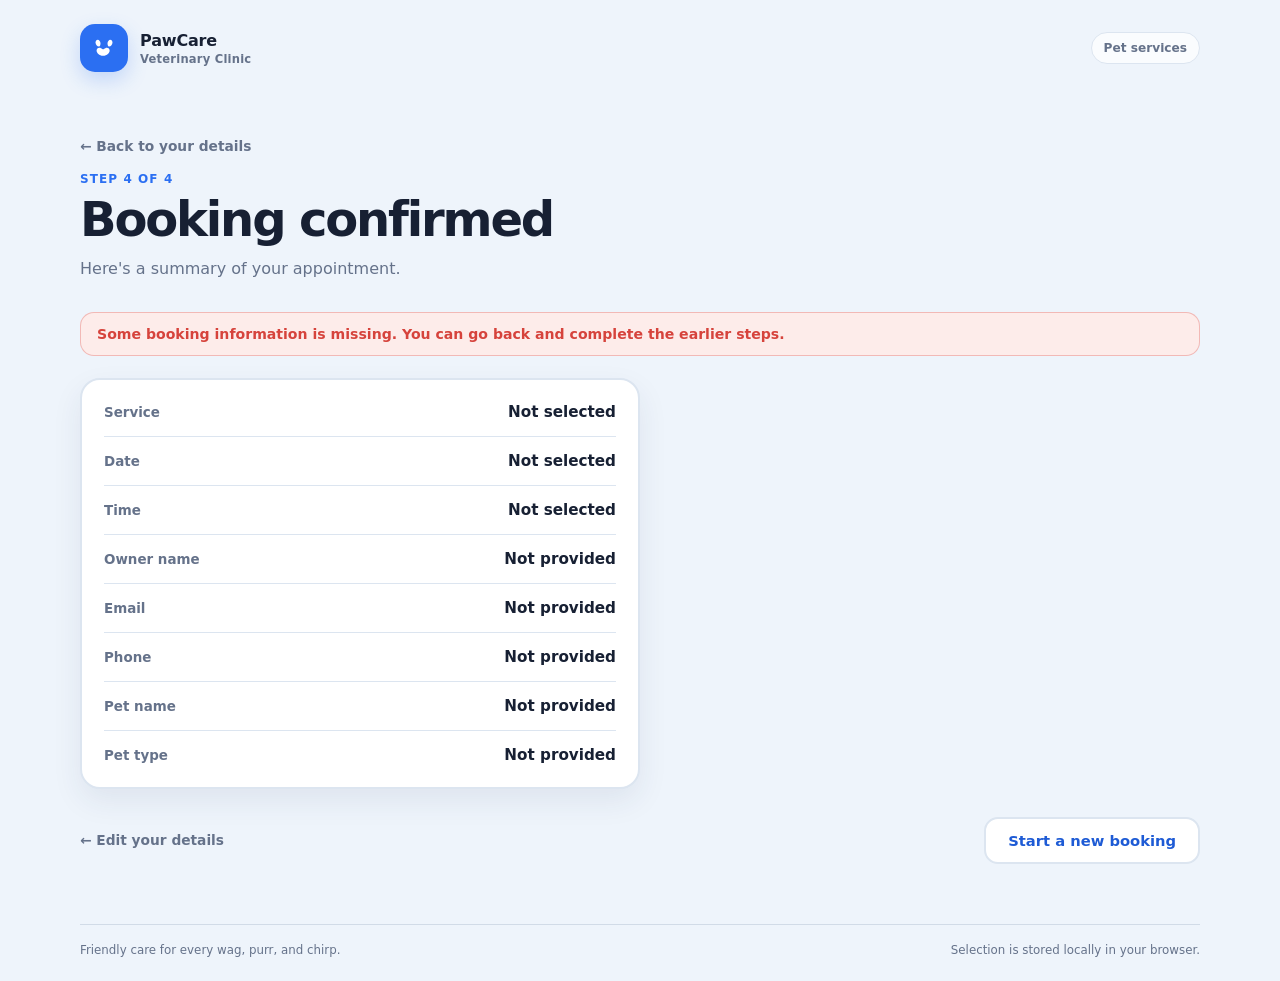
==== confirm.html @ f89bf4a4 "Add files via upload" ====
<!doctype html>
<html lang="en">
<head>
  <meta charset="utf-8">
  <meta name="viewport" content="width=device-width, initial-scale=1">
  <meta
    name="description"
    content="Review and confirm your pet clinic booking."
  >

  <title>PawCare Clinic — Booking Confirmation</title>

  <link rel="stylesheet" href="style.css">
  <script src="confirm.js" defer></script>
</head>

<body>
  <div class="app-shell">

    <header class="site-header">
      <a
        class="brand"
        href="index.html"
        aria-label="PawCare Clinic home"
      >
        <span class="brand-mark" aria-hidden="true">
          <svg viewBox="0 0 48 48" role="img">
            <path d="M15.5 21.5c-3.4 0-6-3.2-6-6.8 0-2.8 1.6-5 3.8-5s4.7 3.1 4.7 6.2c0 3.2-.9 5.6-2.5 5.6Z"/>
            <path d="M32.5 21.5c3.4 0 6-3.2 6-6.8 0-2.8-1.6-5-3.8-5S30 12.8 30 15.9c0 3.2.9 5.6 2.5 5.6Z"/>
            <path d="M11.3 28.1c0-2.4 2-4.6 4.7-4.6 2.1 0 3.4 1.1 5 2.2 1 .7 2 .7 3 0 1.6-1.1 2.9-2.2 5-2.2 2.7 0 4.7 2.2 4.7 4.6 0 4.1-4.3 9.2-11.2 9.2s-11.2-5.1-11.2-9.2Z"/>
          </svg>
        </span>

        <span>
          <strong>PawCare</strong>
          <small>Veterinary Clinic</small>
        </span>
      </a>

      <span class="header-badge">Pet services</span>
    </header>


    <main class="page-content">

      <div class="page-actions page-actions--top">
        <a class="back-link" href="details.html">← Back to your details</a>
      </div>

      <section
        class="intro"
        aria-labelledby="page-title"
      >
        <div>
          <p class="eyebrow">Step 4 of 4</p>

          <h1 id="page-title">
            Booking confirmed
          </h1>

          <p class="intro-copy" id="confirm-intro">
            Here's a summary of your appointment.
          </p>
        </div>
      </section>


      <div
        id="missing-data-notice"
        class="form-error"
        role="alert"
        hidden
      ></div>


      <section
        id="summary-card"
        class="summary-card"
        aria-label="Booking summary"
      ></section>


      <div class="page-actions">
        <a class="back-link" href="details.html">← Edit your details</a>

        <button
          type="button"
          id="start-over"
          class="continue-button continue-button--ghost"
        >
          Start a new booking
        </button>
      </div>

    </main>


    <footer class="site-footer">
      <span>
        Friendly care for every wag, purr, and chirp.
      </span>

      <span>
        Selection is stored locally in your browser.
      </span>
    </footer>

  </div>
</body>
</html>
---- style.css ----
:root {
  --page: #eef4fb;
  --surface: #ffffff;
  --surface-muted: #f7faff;

  --text: #172033;
  --text-muted: #65728a;

  --border: #dce5f0;

  --blue: #2b6ff2;
  --blue-dark: #1e5bd5;
  --blue-soft: #edf4ff;

  --shadow: 0 12px 30px rgba(32, 56, 91, 0.08);

  --focus: 0 0 0 4px rgba(43, 111, 242, 0.18);

  --danger: #d6433c;
  --danger-soft: #fdecea;
  --danger-border: rgba(214, 67, 60, 0.3);
}


* {
  box-sizing: border-box;
}


html {
  scroll-behavior: smooth;
}


body {
  margin: 0;
  min-height: 100vh;

  background: var(--page);
  color: var(--text);

  font-family:
    Inter,
    ui-sans-serif,
    system-ui,
    -apple-system,
    BlinkMacSystemFont,
    "Segoe UI",
    sans-serif;
}


button,
a {
  font: inherit;
}


button {
  -webkit-tap-highlight-color: transparent;
}


.app-shell {
  min-height: 100vh;

  display: flex;
  flex-direction: column;
}


.site-header {
  width: min(1120px, calc(100% - 32px));

  margin: 0 auto;
  padding: 24px 0;

  display: flex;
  align-items: center;
  justify-content: space-between;

  gap: 18px;
}


.brand {
  display: inline-flex;
  align-items: center;

  gap: 12px;

  color: inherit;
  text-decoration: none;
}


.brand-mark {
  width: 48px;
  height: 48px;

  display: grid;
  place-items: center;

  background: var(--blue);

  border-radius: 15px;

  box-shadow:
    0 8px 20px rgba(43, 111, 242, 0.22);
}


.brand-mark svg {
  width: 28px;
  height: 28px;

  fill: #fff;
}


.brand strong,
.brand small {
  display: block;
}


.brand strong {
  font-size: 1rem;
  letter-spacing: -0.01em;
}


.brand small {
  margin-top: 2px;

  color: var(--text-muted);

  font-size: 0.72rem;
  font-weight: 600;

  letter-spacing: 0.02em;
}


.header-badge {
  padding: 8px 12px;

  border: 1px solid var(--border);
  border-radius: 999px;

  background: rgba(255, 255, 255, 0.72);

  color: var(--text-muted);

  font-size: 0.76rem;
  font-weight: 700;
}


.page-content {
  width: min(1120px, calc(100% - 32px));

  margin: 0 auto;
  padding: 42px 0 60px;

  flex: 1;
}


.intro {
  display: flex;
  align-items: end;
  justify-content: space-between;

  gap: 28px;

  margin-bottom: 30px;
}


.eyebrow {
  margin: 0 0 8px;

  color: var(--blue);

  font-size: 0.75rem;
  font-weight: 800;

  letter-spacing: 0.09em;
  text-transform: uppercase;
}


h1 {
  margin: 0;

  font-size: clamp(2rem, 4vw, 3rem);

  line-height: 1.05;

  letter-spacing: -0.045em;
}


.intro-copy {
  max-width: 620px;

  margin: 12px 0 0;

  color: var(--text-muted);

  font-size: 1rem;

  line-height: 1.6;
}


.selection-note {
  flex: 0 0 auto;

  display: inline-flex;
  align-items: center;

  gap: 9px;

  padding: 10px 13px;

  border: 1px solid var(--border);
  border-radius: 999px;

  background: var(--surface);

  color: var(--text-muted);

  font-size: 0.78rem;
  font-weight: 700;

  box-shadow:
    0 6px 18px rgba(32, 56, 91, 0.05);
}


.selection-dot {
  width: 8px;
  height: 8px;

  border-radius: 50%;

  background: #a7b3c6;
}


.selection-note.is-selected {
  color: var(--blue-dark);

  border-color:
    rgba(43, 111, 242, 0.25);

  background: var(--blue-soft);
}


.selection-note.is-selected .selection-dot {
  background: var(--blue);
}


.service-grid {
  display: grid;

  grid-template-columns:
    repeat(3, minmax(0, 1fr));

  gap: 18px;
}


.service-card {
  width: 100%;
  min-height: 220px;

  padding: 22px;

  border: 2px solid var(--border);
  border-radius: 20px;

  background: var(--surface);
  color: inherit;

  text-align: left;

  cursor: pointer;

  box-shadow: var(--shadow);

  transition:
    transform 160ms ease,
    border-color 160ms ease,
    box-shadow 160ms ease,
    background 160ms ease;

  display: flex;
  flex-direction: column;
}


.service-card:hover {
  transform: translateY(-3px);

  border-color: #b9cbe5;

  box-shadow:
    0 16px 34px rgba(32, 56, 91, 0.12);
}


.service-card:focus-visible {
  outline: none;

  box-shadow:
    var(--focus),
    var(--shadow);
}


.service-card[aria-selected="true"] {
  border-color: var(--blue);

  background: #fbfdff;

  box-shadow:
    0 14px 32px rgba(43, 111, 242, 0.16);
}


/* ===== FIXED ICON BOX =====
   The icon set is mixed: some are plain line-glyphs with lots of
   built-in transparent padding, others are full-color images that
   already have their own background shape baked in. A single
   crop/zoom value breaks one group or the other.

   The reliable, consistent fix for a MIXED icon set is to stop
   trying to crop and instead just let every icon scale to fit
   fully inside a uniform box (object-fit: contain). This guarantees:
   - nothing ever overflows the box or the card, no matter how big
     the source image is, even if it has inline width/height
     attributes (the !important rules below override those)
   - every icon ends up the same visual size/box, so the grid looks
     consistent even though the source art varies */

.service-icon {
  width: 64px;
  height: 64px;

  display: flex;
  align-items: center;
  justify-content: center;

  border-radius: 16px;

  background: var(--blue-soft);

  overflow: hidden;
  flex-shrink: 0;
}


.service-icon img,
.service-icon svg {
  max-width: 100% !important;
  max-height: 100% !important;
  width: auto !important;
  height: auto !important;

  object-fit: contain;

  display: block;
}


/* CATCH-ALL: some icons (seen circled: Grooming, Flea & Tick,
   Microchipping) are showing up bigger / unframed / with sharp
   corners, which means those particular <img> tags are likely NOT
   sitting inside the same ".service-icon" wrapper div as the
   working ones (Vaccination, Wellness Check, Dental Care) — so the
   box rules above never reach them. This rule forces the exact
   same box, corners and sizing onto ANY image found directly
   inside a .service-card, even without the .service-icon wrapper,
   as a safety net. */

.service-card > img,
.service-card > svg {
  width: 64px !important;
  height: 64px !important;

  border-radius: 16px;

  background: var(--blue-soft);

  object-fit: cover;

  display: block;

  flex-shrink: 0;
}

/* ===== END FIXED ICON BOX ===== */


.service-card h2 {
  margin: 20px 0 7px;

  font-size: 1.1rem;

  letter-spacing: -0.02em;
}


.service-card p {
  margin: 0;

  color: var(--text-muted);

  font-size: 0.88rem;

  line-height: 1.55;
}


.service-meta {
  margin-top: auto;
  padding-top: 18px;

  display: flex;
  align-items: center;
  justify-content: space-between;

  gap: 12px;
}


.service-price {
  font-size: 1.02rem;

  font-weight: 800;

  color: var(--text);
}


.select-label {
  color: var(--blue-dark);

  font-size: 0.74rem;
  font-weight: 800;

  opacity: 0;

  transform: translateY(3px);

  transition:
    opacity 160ms ease,
    transform 160ms ease;
}


.service-card:hover .select-label,
.service-card:focus-visible .select-label,
.service-card[aria-selected="true"] .select-label {
  opacity: 1;

  transform: translateY(0);
}


.site-footer {
  width: min(1120px, calc(100% - 32px));

  margin: 0 auto;

  padding: 18px 0 24px;

  border-top:
    1px solid rgba(160, 176, 198, 0.38);

  display: flex;
  justify-content: space-between;

  gap: 16px;

  color: var(--text-muted);

  font-size: 0.74rem;
}


@media (max-width: 920px) {
  .service-grid {
    grid-template-columns:
      repeat(2, minmax(0, 1fr));
  }
}


@media (max-width: 680px) {

  .site-header {
    padding: 18px 0;
  }


  .header-badge {
    display: none;
  }


  .page-content {
    padding: 26px 0 42px;
  }


  .intro {
    align-items: flex-start;

    flex-direction: column;

    margin-bottom: 22px;
  }


  .selection-note {
    align-self: flex-start;
  }


  .service-grid {
    grid-template-columns: 1fr;

    gap: 14px;
  }


  .service-card {
    min-height: 0;

    padding: 19px;
  }


  .site-footer {
    flex-direction: column;
  }
}


/* ============================================================
   PAGE ACTIONS / CONTINUE BUTTON
   Shared between index.html (link to date.html) and date.html
   (button that validates + saves the date & time selection).
   ============================================================ */

.page-actions {
  margin-top: 28px;

  display: flex;
  align-items: center;
  justify-content: space-between;

  gap: 14px;
}


.continue-button {
  display: inline-flex;
  align-items: center;

  gap: 8px;

  margin-left: auto;
  padding: 13px 22px;

  border: none;
  border-radius: 14px;

  background: var(--blue);
  color: #fff;

  font-size: 0.92rem;
  font-weight: 800;

  text-decoration: none;
  cursor: pointer;

  box-shadow: 0 10px 24px rgba(43, 111, 242, 0.25);

  transition:
    transform 160ms ease,
    box-shadow 160ms ease,
    background 160ms ease,
    opacity 160ms ease;
}


.continue-button:hover {
  transform: translateY(-2px);

  background: var(--blue-dark);

  box-shadow: 0 14px 28px rgba(43, 111, 242, 0.3);
}


.continue-button:focus-visible {
  outline: none;

  box-shadow:
    var(--focus),
    0 10px 24px rgba(43, 111, 242, 0.25);
}


.continue-button.is-disabled {
  pointer-events: none;

  cursor: not-allowed;

  background: #b9c3d6;

  box-shadow: none;
}


.back-link {
  color: var(--text-muted);

  font-size: 0.86rem;
  font-weight: 700;

  text-decoration: none;
}


.back-link:hover {
  color: var(--blue-dark);

  text-decoration: underline;
}


.back-link:focus-visible {
  outline: none;

  box-shadow: var(--focus);

  border-radius: 6px;
}


/* ============================================================
   DATE & TIME PICKER PAGE
   ============================================================ */

.form-error {
  margin-bottom: 22px;
  padding: 13px 16px;

  border: 1px solid var(--danger-border);
  border-radius: 14px;

  background: var(--danger-soft);
  color: var(--danger);

  font-size: 0.88rem;
  font-weight: 700;
}


.picker-layout {
  display: grid;

  grid-template-columns: minmax(0, 1fr) minmax(0, 1fr);

  gap: 20px;

  align-items: start;
}


.picker-panel {
  padding: 22px;

  border: 2px solid var(--border);
  border-radius: 20px;

  background: var(--surface);

  box-shadow: var(--shadow);
}


.panel-title {
  margin: 0 0 16px;

  font-size: 1rem;

  letter-spacing: -0.01em;
}


.calendar-host {
  display: flex;
  justify-content: center;
}


/* Pikaday theme overrides to match the PawCare palette */

.pika-single {
  border: none;
  box-shadow: none;

  background: transparent;

  font-family: inherit;

  width: 100%;
}


.pika-lendar {
  width: 100%;

  float: none;
}


.pika-title {
  margin-bottom: 6px;
}


.pika-title select {
  font-family: inherit;
}


.pika-label {
  background: var(--surface);

  font-weight: 800;
}


.pika-prev,
.pika-next {
  border-radius: 10px;

  opacity: 0.8;
}


.pika-prev:hover,
.pika-next:hover {
  background: var(--blue-soft);

  opacity: 1;
}


.pika-table th {
  color: var(--text-muted);

  font-size: 0.68rem;
  font-weight: 800;

  text-transform: uppercase;

  letter-spacing: 0.03em;
}


.pika-button {
  border-radius: 10px;

  background: transparent;
  color: var(--text);

  font-family: inherit;
  font-weight: 600;

  text-align: center;

  box-shadow: none;
}


.pika-button:hover {
  background: var(--blue-soft) !important;
  color: var(--blue-dark) !important;

  box-shadow: none !important;

  border-radius: 10px;
}


.pika-table td.is-today .pika-button {
  color: var(--blue);
  font-weight: 800;
}


.pika-table td.is-selected .pika-button {
  background: var(--blue) !important;
  color: #fff !important;

  box-shadow: 0 6px 14px rgba(43, 111, 242, 0.3) !important;
}


.pika-table td.is-disabled .pika-button {
  color: #c3cbdb;

  cursor: not-allowed;
}


.pika-table td.is-outside-current-month .pika-button {
  color: #d7deea;
}


.time-slot-grid {
  display: flex;
  flex-wrap: wrap;

  gap: 10px;
}


.time-slot {
  padding: 12px 18px;

  border: 2px solid var(--border);
  border-radius: 12px;

  background: var(--surface-muted);
  color: var(--text);

  font-size: 0.92rem;
  font-weight: 700;

  cursor: pointer;

  transition:
    transform 140ms ease,
    border-color 140ms ease,
    background 140ms ease,
    color 140ms ease,
    box-shadow 140ms ease;
}


.time-slot:hover {
  transform: translateY(-2px);

  border-color: #b9cbe5;
}


.time-slot:focus-visible {
  outline: none;

  box-shadow: var(--focus);
}


.time-slot.is-selected {
  border-color: var(--blue);

  background: var(--blue);
  color: #fff;

  box-shadow: 0 10px 20px rgba(43, 111, 242, 0.25);
}


.time-slot.is-disabled {
  opacity: 0.5;

  cursor: not-allowed;
}


.page-actions--top {
  justify-content: flex-start;

  margin-top: 0;
  margin-bottom: 18px;
}


/* ============================================================
   CUSTOMER DETAILS FORM
   ============================================================ */

.detail-form {
  display: flex;
  flex-direction: column;

  gap: 20px;

  max-width: 560px;
}


.form-field {
  display: flex;
  flex-direction: column;

  gap: 7px;
}


.form-field label {
  font-size: 0.88rem;
  font-weight: 700;

  color: var(--text);
}


.required-mark {
  color: var(--danger);

  margin-left: 2px;
}


.form-field input,
.form-field select {
  width: 100%;

  padding: 12px 14px;

  border: 2px solid var(--border);
  border-radius: 12px;

  background: var(--surface);
  color: var(--text);

  font: inherit;
  font-size: 0.95rem;

  transition:
    border-color 140ms ease,
    box-shadow 140ms ease;
}


.form-field input::placeholder {
  color: #a7b3c6;
}


.form-field input:hover,
.form-field select:hover {
  border-color: #b9cbe5;
}


.form-field input:focus-visible,
.form-field select:focus-visible {
  outline: none;

  border-color: var(--blue);

  box-shadow: var(--focus);
}


.form-field input.is-invalid,
.form-field select.is-invalid {
  border-color: var(--danger);
}


.form-field input.is-invalid:focus-visible,
.form-field select.is-invalid:focus-visible {
  box-shadow: 0 0 0 4px rgba(214, 67, 60, 0.16);
}


.field-error {
  min-height: 1.1em;
  margin: 0;

  color: var(--danger);

  font-size: 0.8rem;
  font-weight: 700;
}


/* ============================================================
   CONFIRMATION PAGE
   ============================================================ */

.summary-card {
  max-width: 560px;
  padding: 8px 22px;

  border: 2px solid var(--border);
  border-radius: 20px;

  background: var(--surface);

  box-shadow: var(--shadow);
}


.summary-row {
  display: flex;
  align-items: baseline;
  justify-content: space-between;

  gap: 16px;

  padding: 15px 0;
}


.summary-row + .summary-row {
  border-top: 1px solid var(--border);
}


.summary-label {
  color: var(--text-muted);

  font-size: 0.84rem;
  font-weight: 700;
}


.summary-value {
  color: var(--text);

  font-size: 0.95rem;
  font-weight: 800;

  text-align: right;
}


.continue-button--ghost {
  background: var(--surface);
  color: var(--blue-dark);

  border: 2px solid var(--border);

  box-shadow: none;
}


.continue-button--ghost:hover {
  background: var(--blue-soft);
  color: var(--blue-dark);

  box-shadow: none;
}


@media (max-width: 760px) {

  .picker-layout {
    grid-template-columns: 1fr;
  }


  .page-actions {
    flex-direction: column-reverse;

    align-items: stretch;
  }


  .continue-button {
    margin-left: 0;

    justify-content: center;
  }


  .detail-form {
    max-width: none;
  }


  .summary-card {
    max-width: none;
  }


  .summary-row {
    flex-direction: column;

    gap: 4px;
  }


  .summary-value {
    text-align: left;
  }
}


@media (prefers-reduced-motion: reduce) {

  html {
    scroll-behavior: auto;
  }


  *,
  *::before,
  *::after {
    transition: none !important;
  }
}
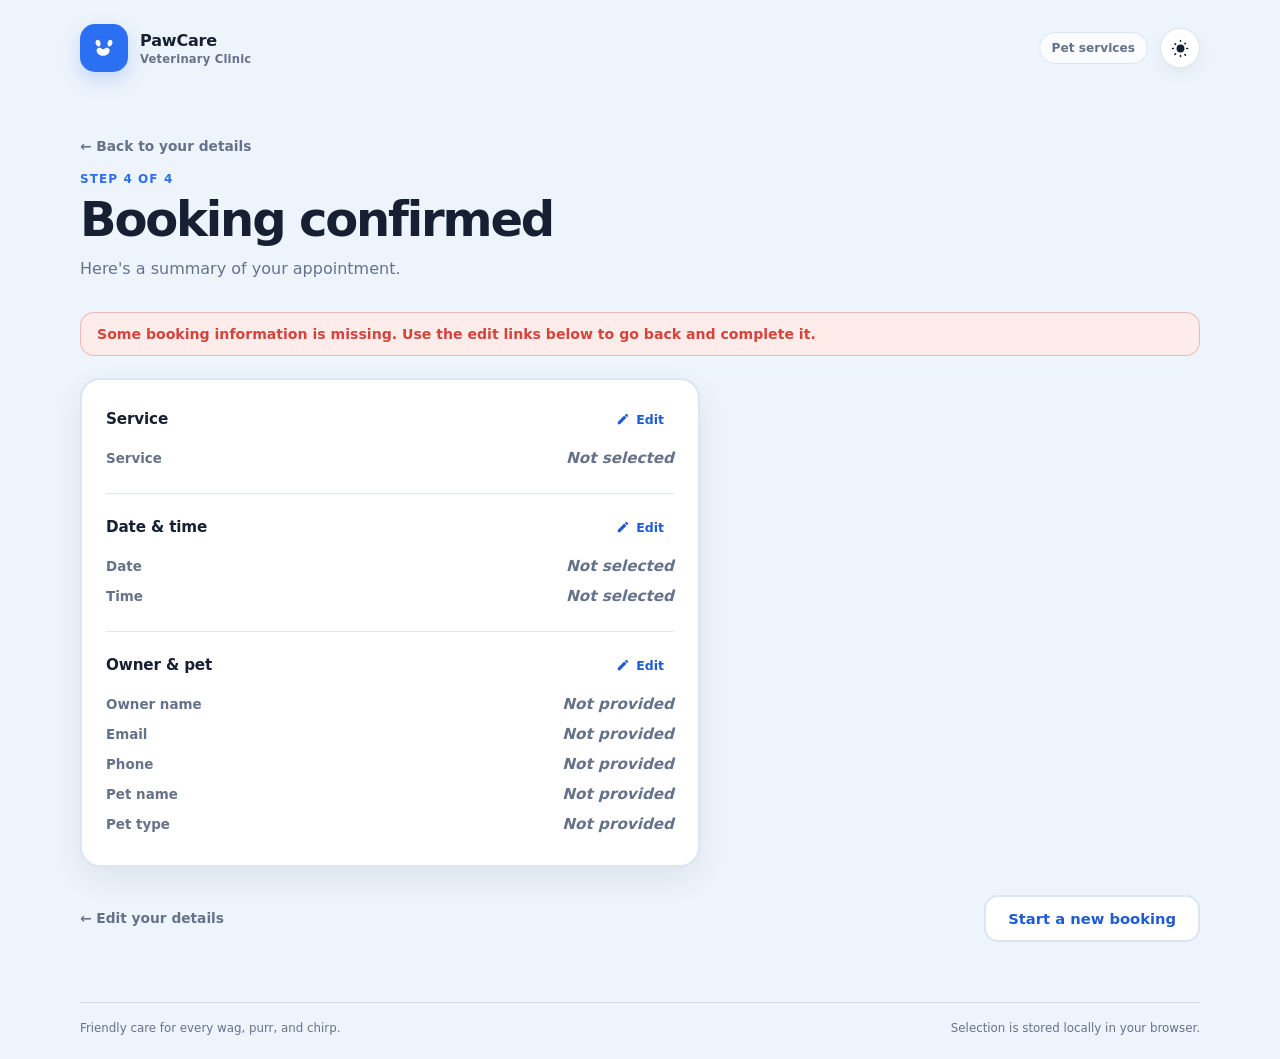
==== commit 7ec81b0d: "Add files via upload" ====
--- a/confirm.html
+++ b/confirm.html
@@ -2,6 +2,23 @@
 <html lang="en">
 <head>
   <meta charset="utf-8">
+
+  <script>
+    (function () {
+      try {
+        var stored = localStorage.getItem("pawcare.theme");
+        if (stored === "dark" || stored === "light") {
+          document.documentElement.setAttribute("data-theme", stored);
+        } else if (
+          window.matchMedia &&
+          window.matchMedia("(prefers-color-scheme: dark)").matches
+        ) {
+          document.documentElement.setAttribute("data-theme", "dark");
+        }
+      } catch (e) {}
+    })();
+  </script>
+
   <meta name="viewport" content="width=device-width, initial-scale=1">
   <meta
     name="description"
@@ -11,6 +28,7 @@
   <title>PawCare Clinic — Booking Confirmation</title>
 
   <link rel="stylesheet" href="style.css">
+  <script src="theme.js" defer></script>
   <script src="confirm.js" defer></script>
 </head>
 
@@ -37,7 +55,25 @@
         </span>
       </a>
 
-      <span class="header-badge">Pet services</span>
+      <div class="header-actions">
+        <span class="header-badge">Pet services</span>
+
+        <button
+          type="button"
+          id="theme-toggle"
+          class="theme-toggle"
+          aria-pressed="false"
+          aria-label="Switch to dark mode"
+        >
+          <svg class="icon-sun" viewBox="0 0 24 24" aria-hidden="true">
+            <path d="M12 4a1 1 0 0 1 1-1V2a1 1 0 1 0-2 0v1a1 1 0 0 1 1 1Zm0 16a1 1 0 0 0-1 1v1a1 1 0 1 0 2 0v-1a1 1 0 0 0-1-1Zm10-8a1 1 0 0 0-1-1h-1a1 1 0 1 0 0 2h1a1 1 0 0 0 1-1ZM4 12a1 1 0 0 0-1-1H2a1 1 0 1 0 0 2h1a1 1 0 0 0 1-1Zm14.95-7.364a1 1 0 0 0-1.414 0l-.707.707a1 1 0 1 0 1.414 1.414l.707-.707a1 1 0 0 0 0-1.414ZM6.465 17.95a1 1 0 0 0-1.414 0l-.707.707a1 1 0 1 0 1.414 1.414l.707-.707a1 1 0 0 0 0-1.414Zm12.485 1.707-.707-.707a1 1 0 1 0-1.414 1.414l.707.707a1 1 0 0 0 1.414-1.414ZM6.465 6.05 5.757 5.343a1 1 0 1 0-1.414 1.414l.707.707A1 1 0 1 0 6.465 6.05ZM12 7a5 5 0 1 0 0 10 5 5 0 0 0 0-10Z"/>
+          </svg>
+
+          <svg class="icon-moon" viewBox="0 0 24 24" aria-hidden="true">
+            <path d="M21.64 13a9 9 0 1 1-10.63-10.63 1 1 0 0 1 1.11 1.4A7 7 0 1 0 20.24 11.9a1 1 0 0 1 1.4 1.1Z"/>
+          </svg>
+        </button>
+      </div>
     </header>
 
 
--- a/style.css
+++ b/style.css
@@ -19,6 +19,73 @@
   --danger: #d6433c;
   --danger-soft: #fdecea;
   --danger-border: rgba(214, 67, 60, 0.3);
+}
+
+
+/* ============================================================
+   DARK MODE
+   Every component in this file is built on the custom properties
+   above, so overriding them for [data-theme="dark"] re-themes the
+   whole site without touching individual component rules. The
+   theme attribute is set on <html> by theme.js (and, before that,
+   by a tiny inline script in <head> on each page, to avoid a
+   flash of the light theme while the page loads).
+   ============================================================ */
+
+:root[data-theme="dark"] {
+  --page: #0e1424;
+  --surface: #171f34;
+  --surface-muted: #1c2640;
+
+  --text: #edf1fb;
+  --text-muted: #9aa5c4;
+
+  --border: #2b3656;
+
+  --blue: #5b8dff;
+  --blue-dark: #89acff;
+  --blue-soft: #1e2a4d;
+
+  --shadow: 0 12px 30px rgba(0, 0, 0, 0.45);
+
+  --focus: 0 0 0 4px rgba(91, 141, 255, 0.35);
+
+  --danger: #ff7a73;
+  --danger-soft: #3a2026;
+  --danger-border: rgba(255, 122, 115, 0.35);
+}
+
+
+:root[data-theme="dark"] .selection-dot {
+  background: #4b578a;
+}
+
+
+:root[data-theme="dark"] .form-field input::placeholder {
+  color: #6b7696;
+}
+
+
+:root[data-theme="dark"] .continue-button.is-disabled {
+  background: #3a4566;
+  color: #8993b5;
+}
+
+
+:root[data-theme="dark"] .pika-table td.is-disabled .pika-button {
+  color: #4b5678;
+}
+
+
+:root[data-theme="dark"] .pika-table td.is-outside-current-month .pika-button {
+  color: #39456a;
+}
+
+
+body {
+  transition:
+    background-color 180ms ease,
+    color 180ms ease;
 }
 
 
@@ -142,6 +209,14 @@
 }
 
 
+.header-actions {
+  display: flex;
+  align-items: center;
+
+  gap: 12px;
+}
+
+
 .header-badge {
   padding: 8px 12px;
 
@@ -154,6 +229,74 @@
 
   font-size: 0.76rem;
   font-weight: 700;
+}
+
+
+:root[data-theme="dark"] .header-badge {
+  background: rgba(255, 255, 255, 0.06);
+}
+
+
+.theme-toggle {
+  width: 40px;
+  height: 40px;
+  flex-shrink: 0;
+
+  display: inline-flex;
+  align-items: center;
+  justify-content: center;
+
+  border: 1px solid var(--border);
+  border-radius: 999px;
+
+  background: var(--surface);
+  color: var(--text);
+
+  cursor: pointer;
+
+  box-shadow: 0 6px 16px rgba(32, 56, 91, 0.06);
+
+  transition:
+    background 160ms ease,
+    border-color 160ms ease,
+    box-shadow 160ms ease;
+}
+
+
+.theme-toggle:hover {
+  background: var(--blue-soft);
+
+  border-color: #b9cbe5;
+}
+
+
+.theme-toggle:focus-visible {
+  outline: none;
+
+  box-shadow: var(--focus);
+}
+
+
+.theme-toggle svg {
+  width: 19px;
+  height: 19px;
+
+  fill: currentColor;
+}
+
+
+.theme-toggle .icon-moon {
+  display: none;
+}
+
+
+:root[data-theme="dark"] .theme-toggle .icon-sun {
+  display: none;
+}
+
+
+:root[data-theme="dark"] .theme-toggle .icon-moon {
+  display: block;
 }
 
 
@@ -1007,8 +1150,8 @@
    ============================================================ */
 
 .summary-card {
-  max-width: 560px;
-  padding: 8px 22px;
+  max-width: 620px;
+  padding: 6px 24px;
 
   border: 2px solid var(--border);
   border-radius: 20px;
@@ -1019,6 +1162,78 @@
 }
 
 
+.summary-section {
+  padding: 20px 0;
+}
+
+
+.summary-section + .summary-section {
+  border-top: 1px solid var(--border);
+}
+
+
+.summary-section-header {
+  display: flex;
+  align-items: center;
+  justify-content: space-between;
+
+  gap: 12px;
+
+  margin-bottom: 10px;
+}
+
+
+.summary-section-header h2 {
+  margin: 0;
+
+  font-size: 0.95rem;
+
+  letter-spacing: -0.01em;
+}
+
+
+.edit-link {
+  display: inline-flex;
+  align-items: center;
+
+  gap: 6px;
+
+  padding: 6px 10px;
+
+  border-radius: 10px;
+
+  color: var(--blue-dark);
+  text-decoration: none;
+
+  font-size: 0.78rem;
+  font-weight: 800;
+
+  transition: background 140ms ease;
+}
+
+
+.edit-link svg {
+  width: 14px;
+  height: 14px;
+
+  fill: currentColor;
+}
+
+
+.edit-link:hover {
+  background: var(--blue-soft);
+
+  text-decoration: underline;
+}
+
+
+.edit-link:focus-visible {
+  outline: none;
+
+  box-shadow: var(--focus);
+}
+
+
 .summary-row {
   display: flex;
   align-items: baseline;
@@ -1026,12 +1241,7 @@
 
   gap: 16px;
 
-  padding: 15px 0;
-}
-
-
-.summary-row + .summary-row {
-  border-top: 1px solid var(--border);
+  padding: 6px 0;
 }
 
 
@@ -1050,6 +1260,15 @@
   font-weight: 800;
 
   text-align: right;
+}
+
+
+.summary-value.is-muted {
+  color: var(--text-muted);
+
+  font-weight: 600;
+
+  font-style: italic;
 }
 
 
